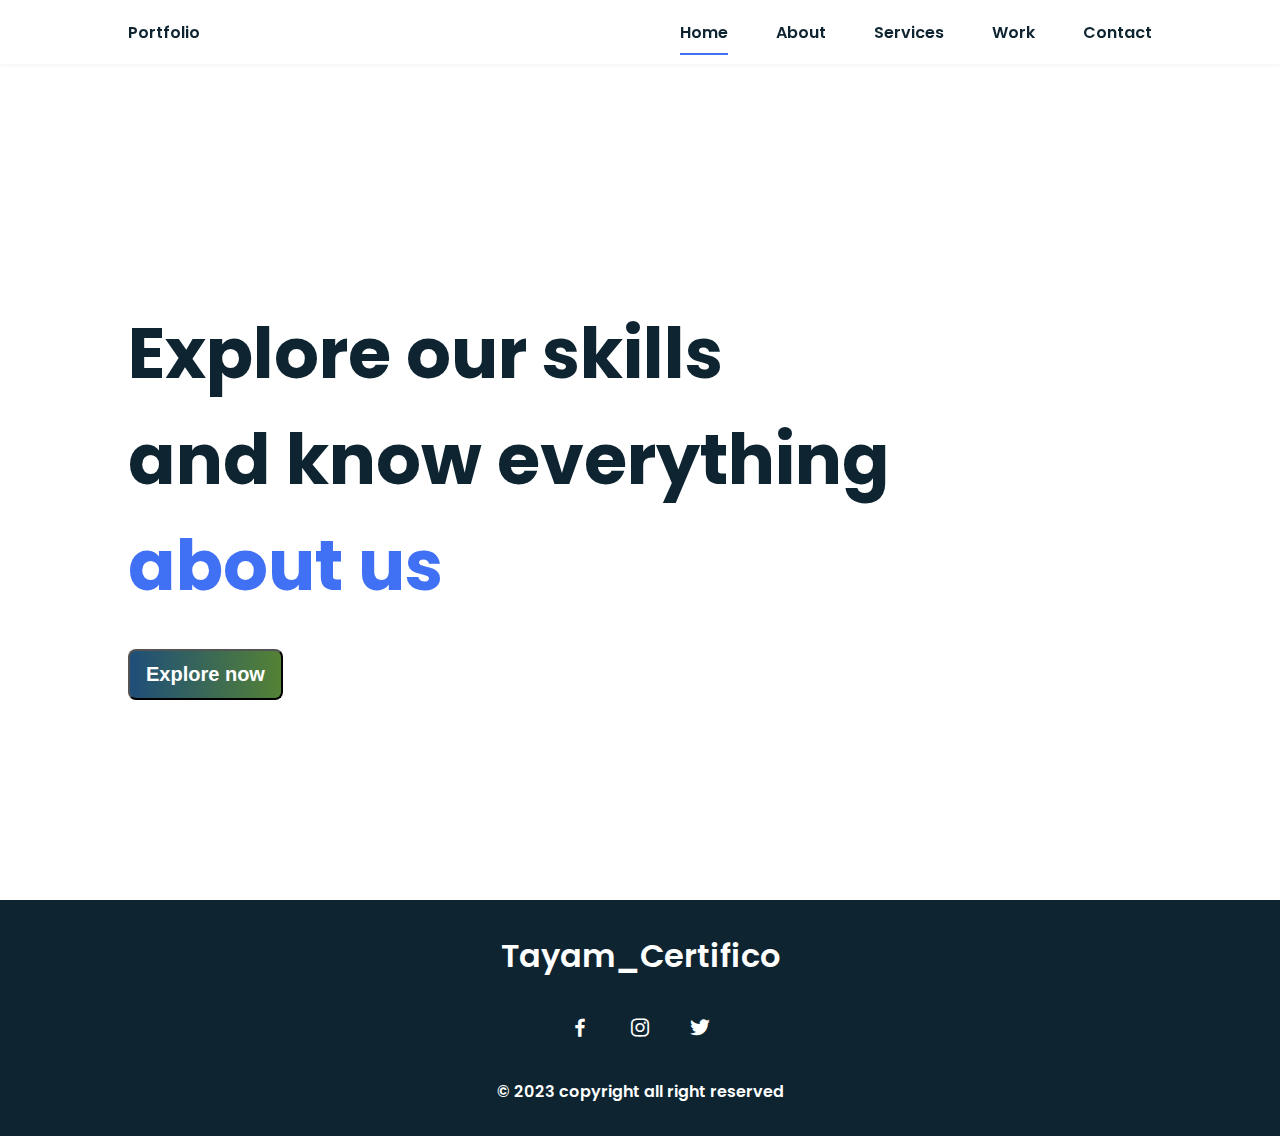
==== html/index.html @ f9e707fb "Add files via upload" ====
<!DOCTYPE html>
<html lang="en">
  <head>
    <meta charset="UTF-8" />
    <meta name="viewport" content="width=device-width, initial-scale=1.0" />
    <link rel="stylesheet" href="../css/styles.css" />
    <link
      href="https://cdn.jsdelivr.net/npm/boxicons@2.0.5/css/boxicons.min.css"
      rel="stylesheet"
    />

    <title>TAYAM_CERTIFICO PORTFOLIO</title>
  </head>
  <body>
    <!-- HEADER -->
    <header class="l-header">
      <nav class="nav bd-grid">
        <div>
          <a href="#" class="nav__logo">Portfolio</a>
        </div>

        <div class="nav__menu" id="nav-menu">
          <ul class="nav__list">
            <li class="nav__item">
              <a href="index.html" class="nav__link active">Home</a>
            </li>
            <li class="nav__item">
              <a href="about.html" class="nav__link">About</a>
            </li>
            <li class="nav__item">
              <a href="services.html" class="nav__link">Services</a>
            </li>
            <li class="nav__item">
              <a href="works.html" class="nav__link">Work</a>
            </li>
            <li class="nav__item">
              <a href="contact.html" class="nav__link">Contact</a>
            </li>
          </ul>
        </div>

        <div class="nav__toggle" id="nav-toggle">
          <i class="bx bx-menu"></i>
        </div>
      </nav>
    </header>

    <main class="l-main">
      <!--HOME-->
      <section class="home bd-grid" id="home">
        <div class="home__data">
          <h1 class="home__title">
            Explore our skills<br />
            and know everything<br />
            <span class="home__title-color">about us</span><br />
          </h1>
          <div class="button-container">
            <button onclick="location.href = 'about.html'" class="button">
              Explore now
            </button>
          </div>
        </div>
      </section>
    </main>

    <!--FOOTER-->
    <footer class="footer conatiner-fluid">
      <p class="footer__title">Tayam_Certifico</p>
      <div class="footer__social">
        <a href="#" class="footer__icon"><i class="bx bxl-facebook"></i></a>
        <a href="#" class="footer__icon"><i class="bx bxl-instagram"></i></a>
        <a href="#" class="footer__icon"><i class="bx bxl-twitter"></i></a>
      </div>
      <p>&#169; 2023 copyright all right reserved</p>
    </footer>
  </body>
</html>
---- css/styles.css ----
@import url("https://fonts.googleapis.com/css2?family=Poppins:wght@400;600;700&display=swap");

:root {
  --header-height: 3rem;
  --font-semi: 600;
}

:root {
  --first-color: #4070f4;
  --second-color: #0e2431;
}

:root {
  --body-font: "Poppins", sans-serif;
  --big-font-size: 2rem;
  --h2-font-size: 1.25rem;
  --normal-font-size: 0.938rem;
}
@media screen and (min-width: 768px) {
  :root {
    --big-font-size: 3.5rem;
    --h2-font-size: 2rem;
    --normal-font-size: 1rem;
  }
}

:root {
  --mb-1: 0.5rem;
  --mb-2: 1rem;
  --mb-3: 1.5rem;
  --mb-4: 2rem;
  --mb-5: 2.5rem;
  --mb-6: 3rem;
}

:root {
  --z-back: -10;
  --z-normal: 1;
  --z-tooltip: 10;
  --z-fixed: 100;
}

*,
::before,
::after {
  box-sizing: border-box;
}
html {
  scroll-behavior: smooth;
}
body {
  margin: var(--header-height) 0 0 0;
  font-family: var(--body-font);
  font-size: var(--normal-font-size);
  color: var(--second-color);
}
h1,
h2,
p {
  margin: 0;
}
ul {
  margin: 0;
  padding: 0;
  list-style: none;
}
a {
  text-decoration: none;
}
img {
  max-width: 100%;
  height: auto;
  display: block;
}

.section-title {
  position: relative;
  font-size: var(--h2-font-size);
  color: var(--first-color);
  margin-top: var(--mb-2);
  margin-bottom: var(--mb-4);
  text-align: center;
}
.section-title::after {
  position: absolute;
  content: "";
  width: 64px;
  height: 0.18rem;
  left: 0;
  right: 0;
  margin: auto;
  top: 2rem;
  background-color: var(--first-color);
}
.section {
  padding-top: 3rem;
  padding-bottom: 2rem;
}

.bd-grid {
  max-width: 1024px;
  display: grid;
  grid-template-columns: 100%;
  grid-column-gap: 2rem;
  width: calc(100% - 2rem);
  margin-left: var(--mb-2);
  margin-right: var(--mb-2);
}
.l-header {
  width: 100%;
  position: fixed;
  top: 0;
  left: 0;
  z-index: var(--z-fixed);
  background-color: #fff;
  box-shadow: 0 1px 4px rgba(146, 161, 176, 0.15);
}

.nav {
  height: var(--header-height);
  display: flex;
  justify-content: space-between;
  align-items: center;
  font-weight: var(--font-semi);
}
@media screen and (max-width: 768px) {
  .nav__menu {
    position: fixed;
    top: var(--header-height);
    right: -100%;
    width: 80%;
    height: 100%;
    padding: 2rem;
    background-color: var(--second-color);
    transition: 0.5s;
  }
}
.nav__item {
  margin-bottom: var(--mb-4);
}
.nav__link {
  position: relative;
  color: #fff;
}
.nav__link:hover {
  position: relative;
}
.nav__link:hover::after {
  position: absolute;
  content: "";
  width: 100%;
  height: 0.18rem;
  left: 0;
  top: 2rem;
  background-color: var(--first-color);
}
.nav__logo {
  color: var(--second-color);
}
.nav__toggle {
  color: var(--second-color);
  font-size: 1.5rem;
  cursor: pointer;
}

.active::after {
  position: absolute;
  content: "";
  width: 100%;
  height: 0.18rem;
  left: 0;
  top: 2rem;
  background-color: var(--first-color);
}

.show {
  right: 0;
}

.home {
  height: calc(100vh - 3rem);
  row-gap: 1rem;
}
.home__data {
  align-self: center;
}
.home__title {
  font-size: 70px;
  margin-top: 150px;
  margin-bottom: 30px;
  padding-bottom: 0%;
}
.home__title-color {
  color: var(--first-color);
}
.home__social {
  display: flex;
  flex-direction: column;
}
.home__social-icon {
  width: max-content;
  margin-bottom: var(--mb-2);
  font-size: 1.5rem;
  color: var(--second-color);
}
.home__social-icon:hover {
  color: var(--first-color);
}
.home__img {
  position: absolute;
  right: 0;
  bottom: 0;
  width: 295px;
}

.button-container {
  justify-content: center;
  align-items: center;
}
.button {
  display: inline-block;
  background-image: linear-gradient(to right, #1f4e79, #548235);
  color: #fff;
  padding: 0.75rem 1rem;
  font-weight: var(--font-semi);
  border-radius: 0.5rem;
  font-size: 20px;
  margin-bottom: 200px;
}

.button:hover {
  background-color: transparent;
  border: 1px solid #d1cccc;
}

.button:hover:before {
  top: -35%;
  background-color: #39bda7;
  transform: translateX(-50%) scaleY(1.3) scaleX(0.8);
}

.button:hover:after {
  top: -45%;
  background-color: #39bda7;
  transform: translateX(-50%) scaleY(1.3) scaleX(0.8);
}

/* ===== ABOUT =====*/
.about__container {
  row-gap: 2rem;
  text-align: center;
}
.about__subtitle {
  margin-bottom: var(--mb-2);
}
.about__img {
  justify-self: center;
}
.about__img img {
  width: 200px;
  border-radius: 0.5rem;
}
#card {
  background-color: #dae3f3;
  height: 600px;
  width: 500px;
  margin: 10vh auto;
  border-radius: 25px;
  padding-bottom: 5px;
  box-shadow: 2px 2px 5px #4069e2;
  /* margin-left: 60px; */
}
#card_j {
  background-color: #c5e0b4;
  height: 600px;
  width: 500px;
  margin: 10vh auto;
  border-radius: 25px;
  padding-bottom: 5px;
  box-shadow: 2px 2px 5px #2fda4b;
  /* margin-left: 5px; */
}
h2 {
  color: rgb(0, 0, 0);
  text-align: center;
  width: 100%;
  background-color: #e6ebee;
  border-radius: 25px 25px 0 0;
  color: #393b45;
  padding: 30px 0;
  font-weight: 800;
  margin: 0;
  font-size: 40px;
}
h3 {
  color: rgb(0, 0, 0);
  text-align: center;
  width: 100%;
  background-color: #ddf3d0;
  border-radius: 25px 25px 0 0;
  color: #393b45;
  padding: 30px 0;
  font-weight: 800;
  margin: 0;
  font-size: 40px;
}
.text::first-letter {
  font-size: 25px;
  color: #68a6e0;
  font-weight: 550;
}
.text::first-line {
  color: #1f4e79;
  font-weight: 400;
}
.text2::first-letter {
  font-size: 25px;
  color: #548235;
  font-weight: 550;
}
.text2::first-line {
  color: #22641c;
  font-weight: 400;
}
.image-crop {
  /* display: block;
  position: relative; */
  background-color: #e6ebee;
  width: 170px;
  height: 170px;
  margin: 0 auto;
  margin-top: 30px;
  overflow: hidden;
  border-radius: 50%;
  box-shadow: 1px 1px 5px #4069e2;
  justify-content: center;
}
.image-crop2 {
  /* display: block;
  position: relative; */
  background-color: #e6ebee;
  width: 170px;
  height: 170px;
  margin: 0 auto;
  margin-top: 30px;
  overflow: hidden;
  border-radius: 50%;
  box-shadow: 1px 1px 5px #2fd445;
  justify-content: center;
}
#avatar {
  display: inline;
  height: 230px;
  width: auto;
}

#bio {
  display: block;
  margin: 30px auto;
  width: 280px;
  height: auto;
}

#bio p {
  color: #1b1c1d;
  font-weight: lighter;
  font-size: 15px;
  text-align: justify;
}

.col {
  display: flex;
  flex-direction: column;
  justify-content: center;
  align-items: center;
  width: auto;
}

.label {
  margin: 0;
}

#buttons {
  display: flex;
  margin: 0 auto;
  justify-content: center;
  width: 280px;
}

.button1 {
  display: inline-block;
  transition: all 0.2s ease-in;
  position: relative;
  overflow: hidden;
  margin-bottom: 20px;
  z-index: 1;
  color: #1f4e79;
  padding: 0.7em 1.7em;
  font-size: 18px;
  font-weight: 500;
  border-radius: 0.5em;
  background: #7fa9d8;
  border: 1px solid #c0cfe6;
  box-shadow: 6px 6px 12px #b7c3e2, -6px -6px 12px #cfd8f3;
}

.button1:active {
  color: #666;
  box-shadow: inset 4px 4px 12px #c5c5c5, inset -4px -4px 12px #ffffff;
}

.button1:before {
  content: "";
  position: absolute;
  left: 50%;
  transform: translateX(-50%) scaleY(1) scaleX(1.25);
  top: 100%;
  width: 140%;
  height: 180%;
  background-color: rgba(0, 0, 0, 0.05);
  border-radius: 50%;
  display: block;
  transition: all 0.5s 0.1s cubic-bezier(0.55, 0, 0.1, 1);
  z-index: -1;
}

.button1:after {
  content: "";
  position: absolute;
  left: 55%;
  transform: translateX(-50%) scaleY(1) scaleX(1.45);
  top: 180%;
  width: 160%;
  height: 190%;
  background-color: #4d73f1;
  border-radius: 50%;
  display: block;
  transition: all 0.5s 0.1s cubic-bezier(0.55, 0, 0.1, 1);
  z-index: -1;
}

.button1:hover {
  color: #ffffff;
  border: 1px solid #4d73f1;
}

.button1:hover:before {
  top: -35%;
  background-color: #4d73f1;
  transform: translateX(-50%) scaleY(1.3) scaleX(0.8);
}

.button1:hover:after {
  top: -45%;
  background-color: #4d73f1;
  transform: translateX(-50%) scaleY(1.3) scaleX(0.8);
}
.button2 {
  display: inline-block;
  transition: all 0.2s ease-in;
  position: relative;
  overflow: hidden;
  z-index: 1;
  color: #548235;
  padding: 0.7em 1.7em;
  font-size: 18px;
  font-weight: 500;
  border-radius: 0.5em;
  background: #a9d18e;
  border: 1px solid #c9e7d0;
  box-shadow: 6px 6px 12px #ccf3bd, -6px -6px 12px #c3f0bf;
}

.button2:active {
  color: #666;
  box-shadow: inset 4px 4px 12px #c5c5c5, inset -4px -4px 12px #ffffff;
}

.button2:before {
  content: "";
  position: absolute;
  left: 50%;
  transform: translateX(-50%) scaleY(1) scaleX(1.25);
  top: 100%;
  width: 140%;
  height: 180%;
  background-color: rgba(0, 0, 0, 0.05);
  border-radius: 50%;
  display: block;
  transition: all 0.5s 0.1s cubic-bezier(0.55, 0, 0.1, 1);
  z-index: -1;
}

.button2:after {
  content: "";
  position: absolute;
  left: 55%;
  transform: translateX(-50%) scaleY(1) scaleX(1.45);
  top: 180%;
  width: 160%;
  height: 190%;
  background-color: #409b57;
  border-radius: 50%;
  display: block;
  transition: all 0.5s 0.1s cubic-bezier(0.55, 0, 0.1, 1);
  z-index: -1;
}

.button2:hover {
  color: #ffffff;
  border: 1px solid #409b57;
}

.button2:hover:before {
  top: -35%;
  background-color: #409b57;
  transform: translateX(-50%) scaleY(1.3) scaleX(0.8);
}

.button2:hover:after {
  top: -45%;
  background-color: #409b57;
  transform: translateX(-50%) scaleY(1.3) scaleX(0.8);
}

/* ===== FOOTER =====*/
.footer {
  background-color: var(--second-color);
  color: #fff;
  text-align: center;
  font-weight: var(--font-semi);
  padding: 2rem 0;
}
.footer__title {
  font-size: 2rem;
  margin-bottom: var(--mb-4);
}
.footer__social {
  margin-bottom: var(--mb-4);
}
.footer__icon {
  font-size: 1.5rem;
  color: #fff;
  margin: 0 var(--mb-2);
}

/* ===== MEDIA QUERIES=====*/
@media screen and (min-width: 1024px) {
  body {
    margin: 0;
  }
  .section {
    padding-top: 4rem;
    padding-bottom: 3rem;
  }
  .section-title {
    margin-bottom: var(--mb-6);
  }
  .section-title::after {
    width: 80px;
    top: 3rem;
  }

  .nav {
    height: calc(var(--header-height) + 1rem);
  }
  .nav__list {
    display: flex;
    padding-top: 0;
  }
  .nav__item {
    margin-left: var(--mb-6);
    margin-bottom: 0;
  }
  .nav__toggle {
    display: none;
  }
  .nav__link {
    color: var(--second-color);
  }

  .home {
    height: 100vh;
  }
  .home__data {
    align-self: flex-end;
  }

  .about__container,
  .skills__container {
    grid-template-columns: repeat(2, 1fr);
    align-items: center;
    text-align: initial;
  }
  .about__img img {
    width: 300px;
  }
}

@media screen and (min-width: 1024px) {
  .bd-grid {
    margin-left: auto;
    margin-right: auto;
  }
  .home__img {
    right: 10%;
  }
}
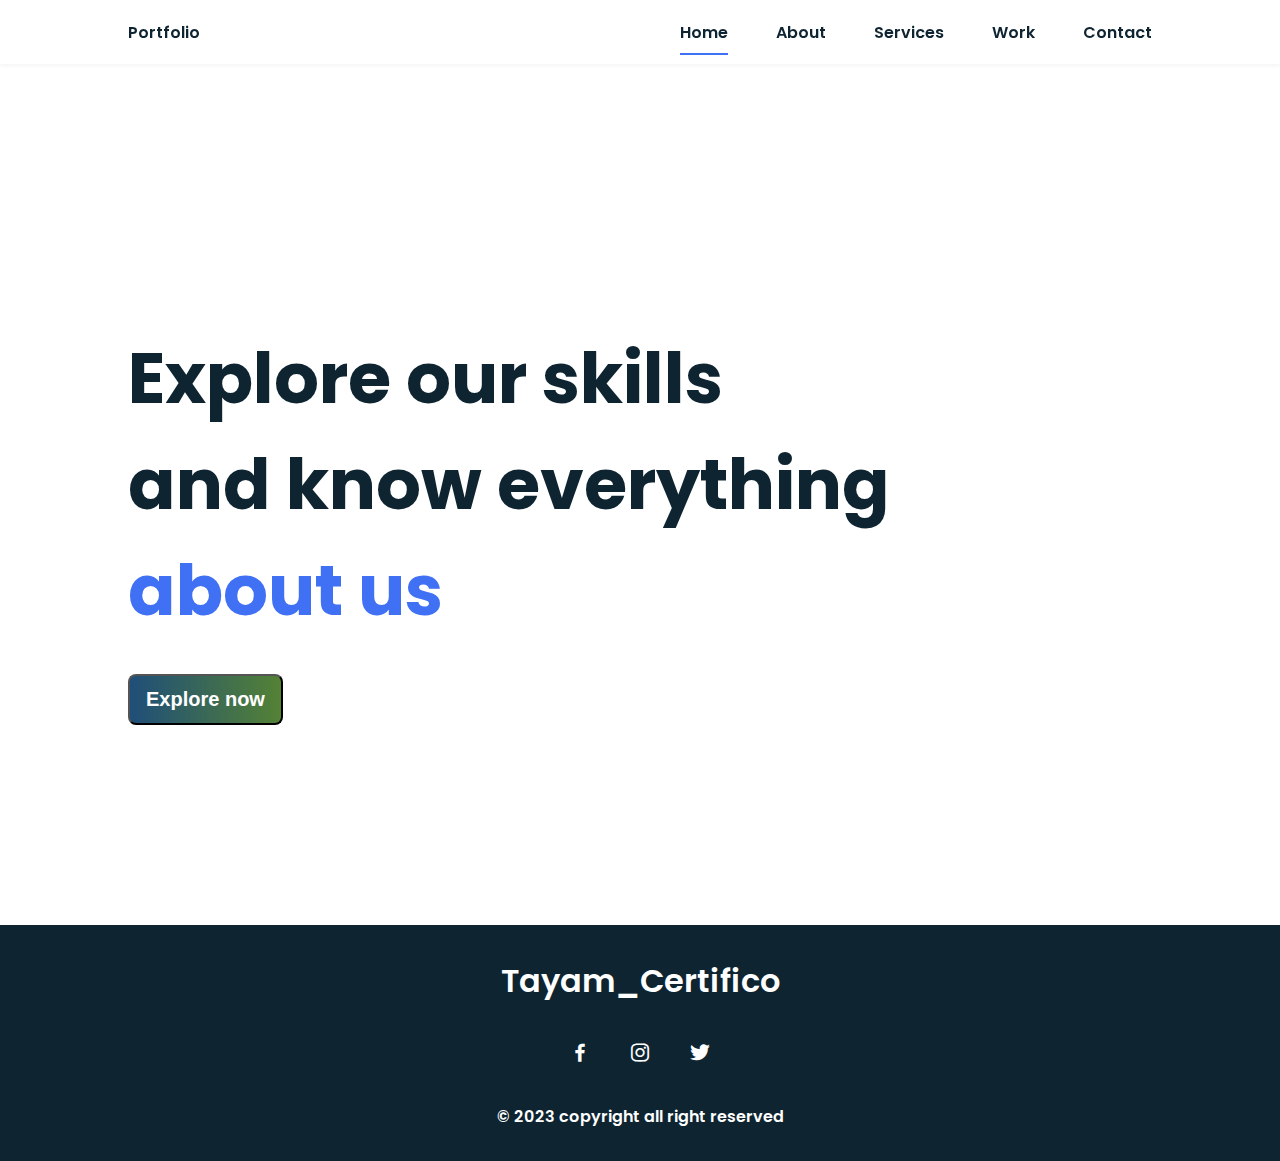
==== commit fe018976: "testing paragraph" ====
--- a/html/index.html
+++ b/html/index.html
@@ -10,6 +10,7 @@
     />
 
     <title>TAYAM_CERTIFICO PORTFOLIO</title>
+    <p>test</p>
   </head>
   <body>
     <!-- HEADER -->
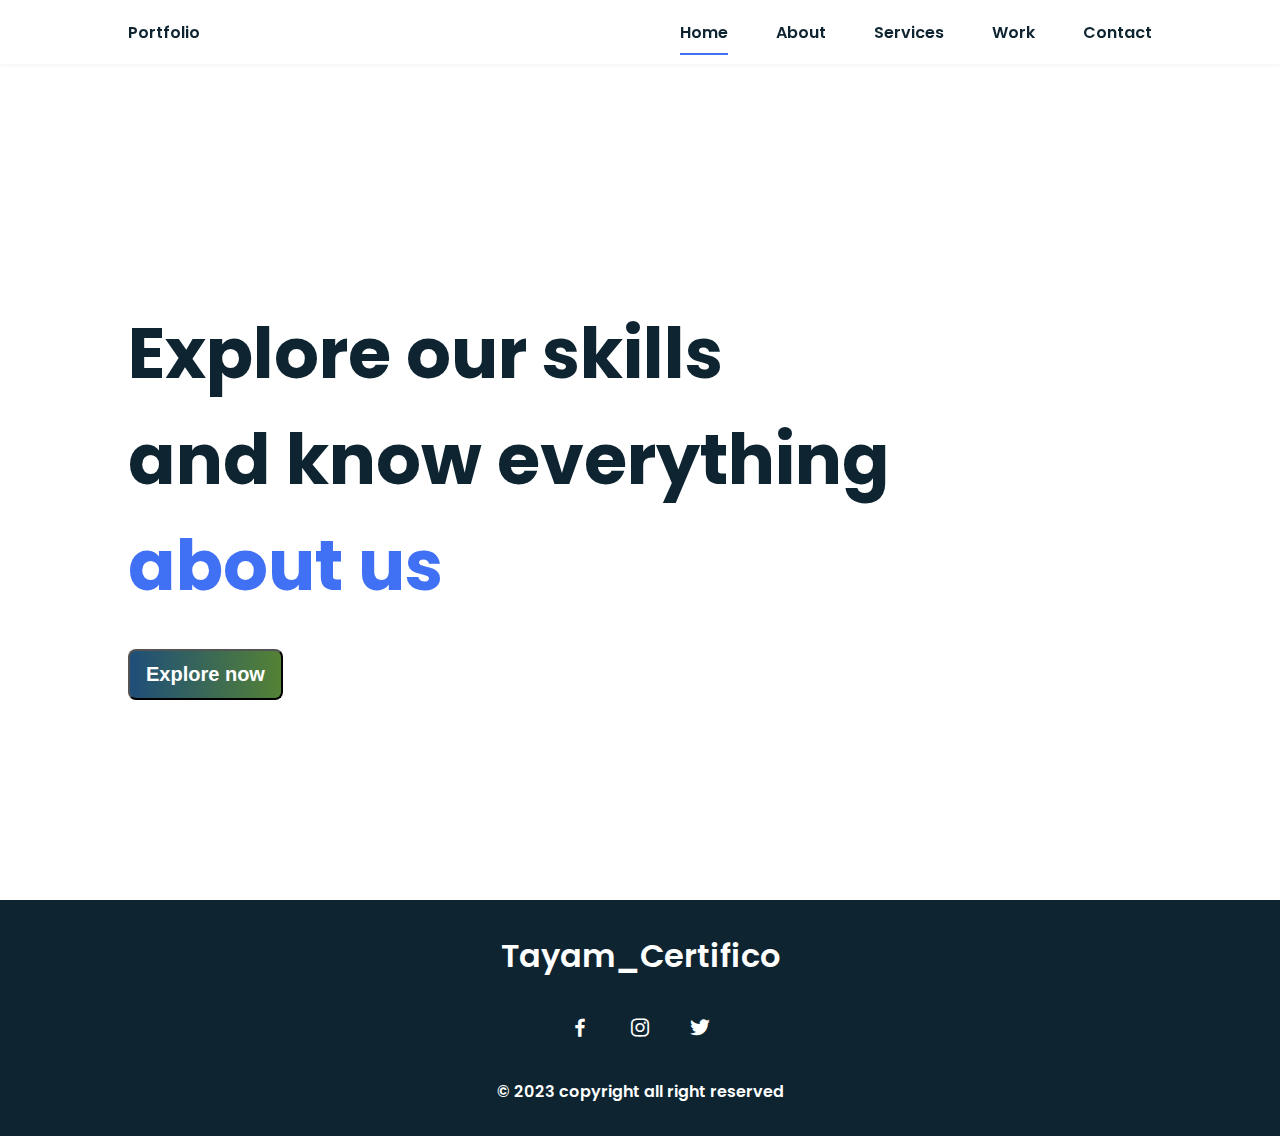
==== commit f39f988e: "delete testing paragraph" ====
--- a/html/index.html
+++ b/html/index.html
@@ -10,7 +10,6 @@
     />
 
     <title>TAYAM_CERTIFICO PORTFOLIO</title>
-    <p>test</p>
   </head>
   <body>
     <!-- HEADER -->
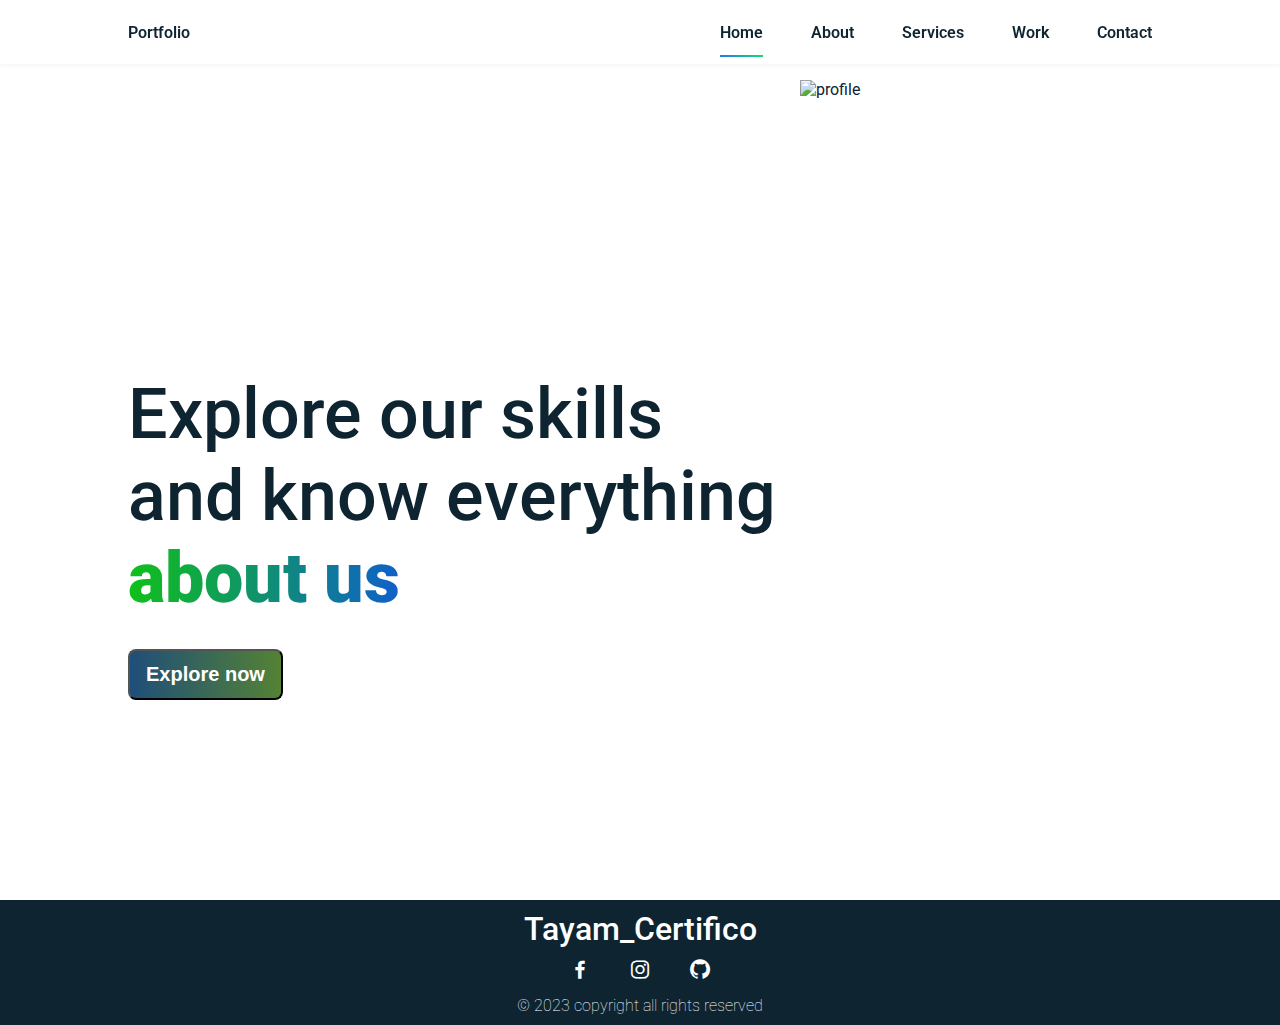
==== commit 1fc08d74: "add image in homepage and reduce the footer margins" ====
--- a/html/index.html
+++ b/html/index.html
@@ -59,6 +59,9 @@
               Explore now
             </button>
           </div>
+          <div class="home__img">
+            <img src="../img/homepic1.png" alt="profile" />
+          </div>
         </div>
       </section>
     </main>
@@ -67,11 +70,17 @@
     <footer class="footer conatiner-fluid">
       <p class="footer__title">Tayam_Certifico</p>
       <div class="footer__social">
-        <a href="#" class="footer__icon"><i class="bx bxl-facebook"></i></a>
+        <a href="https://www.facebook.com/bunso.tayam" class="footer__icon"
+          ><i class="bx bxl-facebook"></i
+        ></a>
         <a href="#" class="footer__icon"><i class="bx bxl-instagram"></i></a>
-        <a href="#" class="footer__icon"><i class="bx bxl-twitter"></i></a>
+        <a
+          href="https://github.com/thirdxx/Tayam_Certifico"
+          class="footer__icon"
+          ><i class="bx bxl-github"></i
+        ></a>
       </div>
-      <p>&#169; 2023 copyright all right reserved</p>
+      <p class="copyright">&#169; 2023 copyright all rights reserved</p>
     </footer>
   </body>
 </html>
--- a/css/styles.css
+++ b/css/styles.css
@@ -1,4 +1,4 @@
-@import url("https://fonts.googleapis.com/css2?family=Poppins:wght@400;600;700&display=swap");
+@import url("https://fonts.googleapis.com/css2?family=Roboto&display=swap");
 
 :root {
   --header-height: 3rem;
@@ -11,7 +11,7 @@
 }
 
 :root {
-  --body-font: "Poppins", sans-serif;
+  --body-font: "Roboto", sans-serif;
   --big-font-size: 2rem;
   --h2-font-size: 1.25rem;
   --normal-font-size: 0.938rem;
@@ -152,7 +152,7 @@
   height: 0.18rem;
   left: 0;
   top: 2rem;
-  background-color: var(--first-color);
+  background-image: linear-gradient(to right, #1cb5c9, #66e929);
 }
 .nav__logo {
   color: var(--second-color);
@@ -170,7 +170,7 @@
   height: 0.18rem;
   left: 0;
   top: 2rem;
-  background-color: var(--first-color);
+  background-image: linear-gradient(to right, #1b7ceb, #19db70);
 }
 
 .show {
@@ -186,12 +186,17 @@
 }
 .home__title {
   font-size: 70px;
+  font-weight: 500;
   margin-top: 150px;
   margin-bottom: 30px;
   padding-bottom: 0%;
 }
 .home__title-color {
-  color: var(--first-color);
+  background: linear-gradient(to right, rgb(16, 192, 25), rgb(15, 96, 202));
+  -webkit-background-clip: text;
+  background-clip: text;
+  color: transparent;
+  font-weight: 900;
 }
 .home__social {
   display: flex;
@@ -209,8 +214,11 @@
 .home__img {
   position: absolute;
   right: 0;
+  left: 800px;
+  top: 80px;
   bottom: 0;
-  width: 295px;
+  height: 300px;
+  width: 390px;
 }
 
 .button-container {
@@ -260,268 +268,6 @@
   width: 200px;
   border-radius: 0.5rem;
 }
-#card {
-  background-color: #dae3f3;
-  height: 600px;
-  width: 500px;
-  margin: 10vh auto;
-  border-radius: 25px;
-  padding-bottom: 5px;
-  box-shadow: 2px 2px 5px #4069e2;
-  /* margin-left: 60px; */
-}
-#card_j {
-  background-color: #c5e0b4;
-  height: 600px;
-  width: 500px;
-  margin: 10vh auto;
-  border-radius: 25px;
-  padding-bottom: 5px;
-  box-shadow: 2px 2px 5px #2fda4b;
-  /* margin-left: 5px; */
-}
-h2 {
-  color: rgb(0, 0, 0);
-  text-align: center;
-  width: 100%;
-  background-color: #e6ebee;
-  border-radius: 25px 25px 0 0;
-  color: #393b45;
-  padding: 30px 0;
-  font-weight: 800;
-  margin: 0;
-  font-size: 40px;
-}
-h3 {
-  color: rgb(0, 0, 0);
-  text-align: center;
-  width: 100%;
-  background-color: #ddf3d0;
-  border-radius: 25px 25px 0 0;
-  color: #393b45;
-  padding: 30px 0;
-  font-weight: 800;
-  margin: 0;
-  font-size: 40px;
-}
-.text::first-letter {
-  font-size: 25px;
-  color: #68a6e0;
-  font-weight: 550;
-}
-.text::first-line {
-  color: #1f4e79;
-  font-weight: 400;
-}
-.text2::first-letter {
-  font-size: 25px;
-  color: #548235;
-  font-weight: 550;
-}
-.text2::first-line {
-  color: #22641c;
-  font-weight: 400;
-}
-.image-crop {
-  /* display: block;
-  position: relative; */
-  background-color: #e6ebee;
-  width: 170px;
-  height: 170px;
-  margin: 0 auto;
-  margin-top: 30px;
-  overflow: hidden;
-  border-radius: 50%;
-  box-shadow: 1px 1px 5px #4069e2;
-  justify-content: center;
-}
-.image-crop2 {
-  /* display: block;
-  position: relative; */
-  background-color: #e6ebee;
-  width: 170px;
-  height: 170px;
-  margin: 0 auto;
-  margin-top: 30px;
-  overflow: hidden;
-  border-radius: 50%;
-  box-shadow: 1px 1px 5px #2fd445;
-  justify-content: center;
-}
-#avatar {
-  display: inline;
-  height: 230px;
-  width: auto;
-}
-
-#bio {
-  display: block;
-  margin: 30px auto;
-  width: 280px;
-  height: auto;
-}
-
-#bio p {
-  color: #1b1c1d;
-  font-weight: lighter;
-  font-size: 15px;
-  text-align: justify;
-}
-
-.col {
-  display: flex;
-  flex-direction: column;
-  justify-content: center;
-  align-items: center;
-  width: auto;
-}
-
-.label {
-  margin: 0;
-}
-
-#buttons {
-  display: flex;
-  margin: 0 auto;
-  justify-content: center;
-  width: 280px;
-}
-
-.button1 {
-  display: inline-block;
-  transition: all 0.2s ease-in;
-  position: relative;
-  overflow: hidden;
-  margin-bottom: 20px;
-  z-index: 1;
-  color: #1f4e79;
-  padding: 0.7em 1.7em;
-  font-size: 18px;
-  font-weight: 500;
-  border-radius: 0.5em;
-  background: #7fa9d8;
-  border: 1px solid #c0cfe6;
-  box-shadow: 6px 6px 12px #b7c3e2, -6px -6px 12px #cfd8f3;
-}
-
-.button1:active {
-  color: #666;
-  box-shadow: inset 4px 4px 12px #c5c5c5, inset -4px -4px 12px #ffffff;
-}
-
-.button1:before {
-  content: "";
-  position: absolute;
-  left: 50%;
-  transform: translateX(-50%) scaleY(1) scaleX(1.25);
-  top: 100%;
-  width: 140%;
-  height: 180%;
-  background-color: rgba(0, 0, 0, 0.05);
-  border-radius: 50%;
-  display: block;
-  transition: all 0.5s 0.1s cubic-bezier(0.55, 0, 0.1, 1);
-  z-index: -1;
-}
-
-.button1:after {
-  content: "";
-  position: absolute;
-  left: 55%;
-  transform: translateX(-50%) scaleY(1) scaleX(1.45);
-  top: 180%;
-  width: 160%;
-  height: 190%;
-  background-color: #4d73f1;
-  border-radius: 50%;
-  display: block;
-  transition: all 0.5s 0.1s cubic-bezier(0.55, 0, 0.1, 1);
-  z-index: -1;
-}
-
-.button1:hover {
-  color: #ffffff;
-  border: 1px solid #4d73f1;
-}
-
-.button1:hover:before {
-  top: -35%;
-  background-color: #4d73f1;
-  transform: translateX(-50%) scaleY(1.3) scaleX(0.8);
-}
-
-.button1:hover:after {
-  top: -45%;
-  background-color: #4d73f1;
-  transform: translateX(-50%) scaleY(1.3) scaleX(0.8);
-}
-.button2 {
-  display: inline-block;
-  transition: all 0.2s ease-in;
-  position: relative;
-  overflow: hidden;
-  z-index: 1;
-  color: #548235;
-  padding: 0.7em 1.7em;
-  font-size: 18px;
-  font-weight: 500;
-  border-radius: 0.5em;
-  background: #a9d18e;
-  border: 1px solid #c9e7d0;
-  box-shadow: 6px 6px 12px #ccf3bd, -6px -6px 12px #c3f0bf;
-}
-
-.button2:active {
-  color: #666;
-  box-shadow: inset 4px 4px 12px #c5c5c5, inset -4px -4px 12px #ffffff;
-}
-
-.button2:before {
-  content: "";
-  position: absolute;
-  left: 50%;
-  transform: translateX(-50%) scaleY(1) scaleX(1.25);
-  top: 100%;
-  width: 140%;
-  height: 180%;
-  background-color: rgba(0, 0, 0, 0.05);
-  border-radius: 50%;
-  display: block;
-  transition: all 0.5s 0.1s cubic-bezier(0.55, 0, 0.1, 1);
-  z-index: -1;
-}
-
-.button2:after {
-  content: "";
-  position: absolute;
-  left: 55%;
-  transform: translateX(-50%) scaleY(1) scaleX(1.45);
-  top: 180%;
-  width: 160%;
-  height: 190%;
-  background-color: #409b57;
-  border-radius: 50%;
-  display: block;
-  transition: all 0.5s 0.1s cubic-bezier(0.55, 0, 0.1, 1);
-  z-index: -1;
-}
-
-.button2:hover {
-  color: #ffffff;
-  border: 1px solid #409b57;
-}
-
-.button2:hover:before {
-  top: -35%;
-  background-color: #409b57;
-  transform: translateX(-50%) scaleY(1.3) scaleX(0.8);
-}
-
-.button2:hover:after {
-  top: -45%;
-  background-color: #409b57;
-  transform: translateX(-50%) scaleY(1.3) scaleX(0.8);
-}
 
 /* ===== FOOTER =====*/
 .footer {
@@ -529,19 +275,23 @@
   color: #fff;
   text-align: center;
   font-weight: var(--font-semi);
-  padding: 2rem 0;
+  padding: 10px;
 }
 .footer__title {
   font-size: 2rem;
-  margin-bottom: var(--mb-4);
+  font-weight: 500;
+  margin-bottom: 10px;
 }
 .footer__social {
-  margin-bottom: var(--mb-4);
+  margin-bottom: 10px;
 }
 .footer__icon {
   font-size: 1.5rem;
   color: #fff;
   margin: 0 var(--mb-2);
+}
+.copyright {
+  font-weight: 100;
 }
 
 /* ===== MEDIA QUERIES=====*/
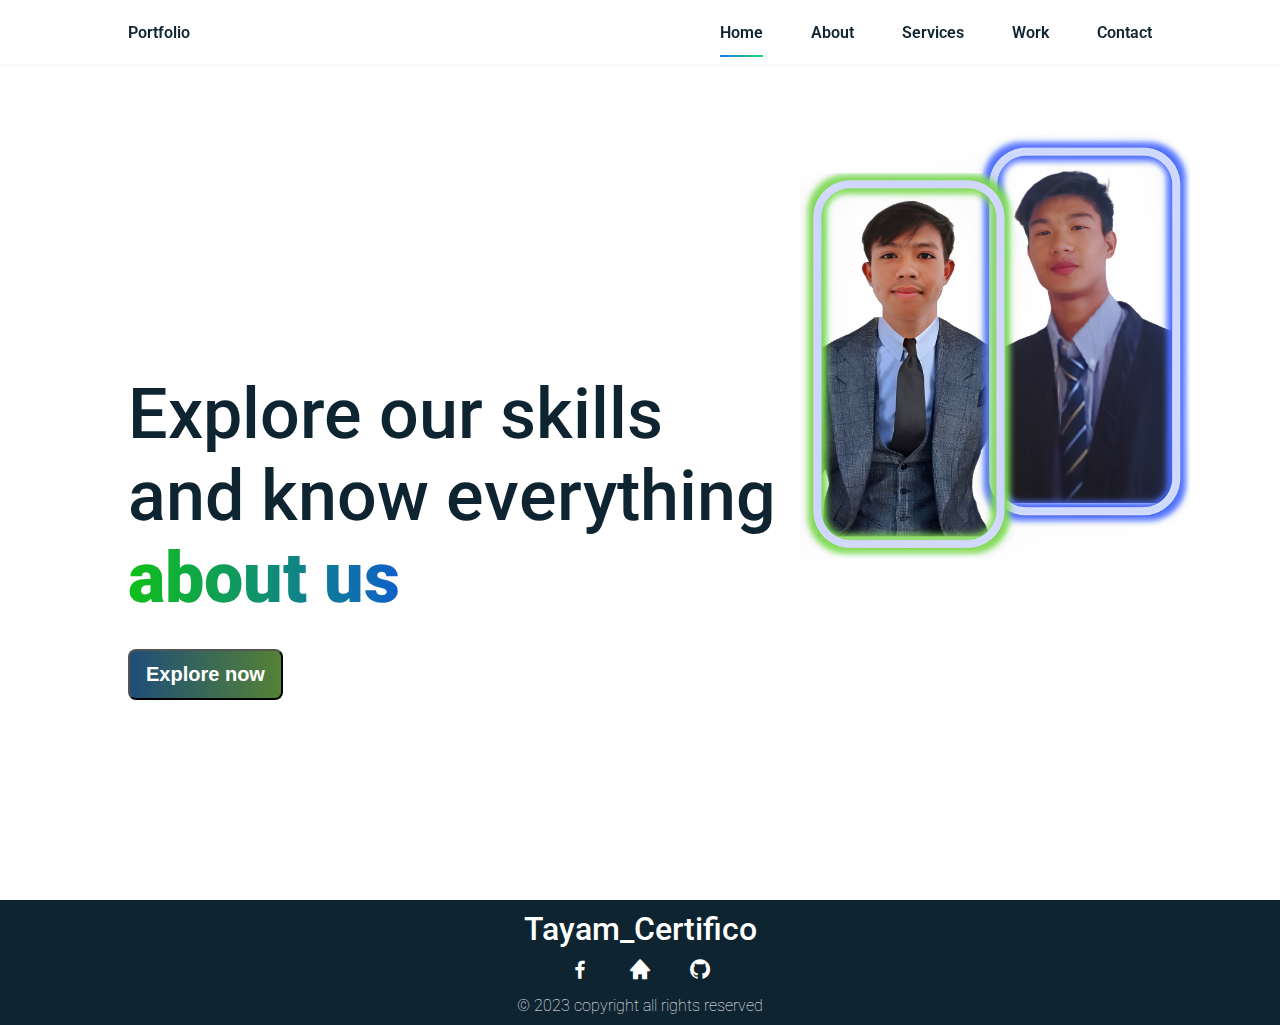
==== commit 103818ee: "add a home icon in footer" ====
--- a/html/index.html
+++ b/html/index.html
@@ -5,7 +5,7 @@
     <meta name="viewport" content="width=device-width, initial-scale=1.0" />
     <link rel="stylesheet" href="../css/styles.css" />
     <link
-      href="https://cdn.jsdelivr.net/npm/boxicons@2.0.5/css/boxicons.min.css"
+      href="https://cdn.jsdelivr.net/npm/boxicons@latest/css/boxicons.min.css"
       rel="stylesheet"
     />
 
@@ -73,7 +73,9 @@
         <a href="https://www.facebook.com/bunso.tayam" class="footer__icon"
           ><i class="bx bxl-facebook"></i
         ></a>
-        <a href="#" class="footer__icon"><i class="bx bxl-instagram"></i></a>
+        <a href="index.html" type="solid" class="footer__icon"
+          ><i class="bx bxs-home"></i
+        ></a>
         <a
           href="https://github.com/thirdxx/Tayam_Certifico"
           class="footer__icon"
--- a/css/styles.css
+++ b/css/styles.css
@@ -1,4 +1,5 @@
 @import url("https://fonts.googleapis.com/css2?family=Roboto&display=swap");
+@import url("https://fonts.googleapis.com/css2?family=Poppins:wght@400;600;700&display=swap");
 
 :root {
   --header-height: 3rem;
@@ -107,6 +108,7 @@
   margin-right: var(--mb-2);
 }
 .l-header {
+  font-family: "Poppins" sans-serif;
   width: 100%;
   position: fixed;
   top: 0;
@@ -117,6 +119,7 @@
 }
 
 .nav {
+  font-family: "Poppins" sans-serif;
   height: var(--header-height);
   display: flex;
   justify-content: space-between;
